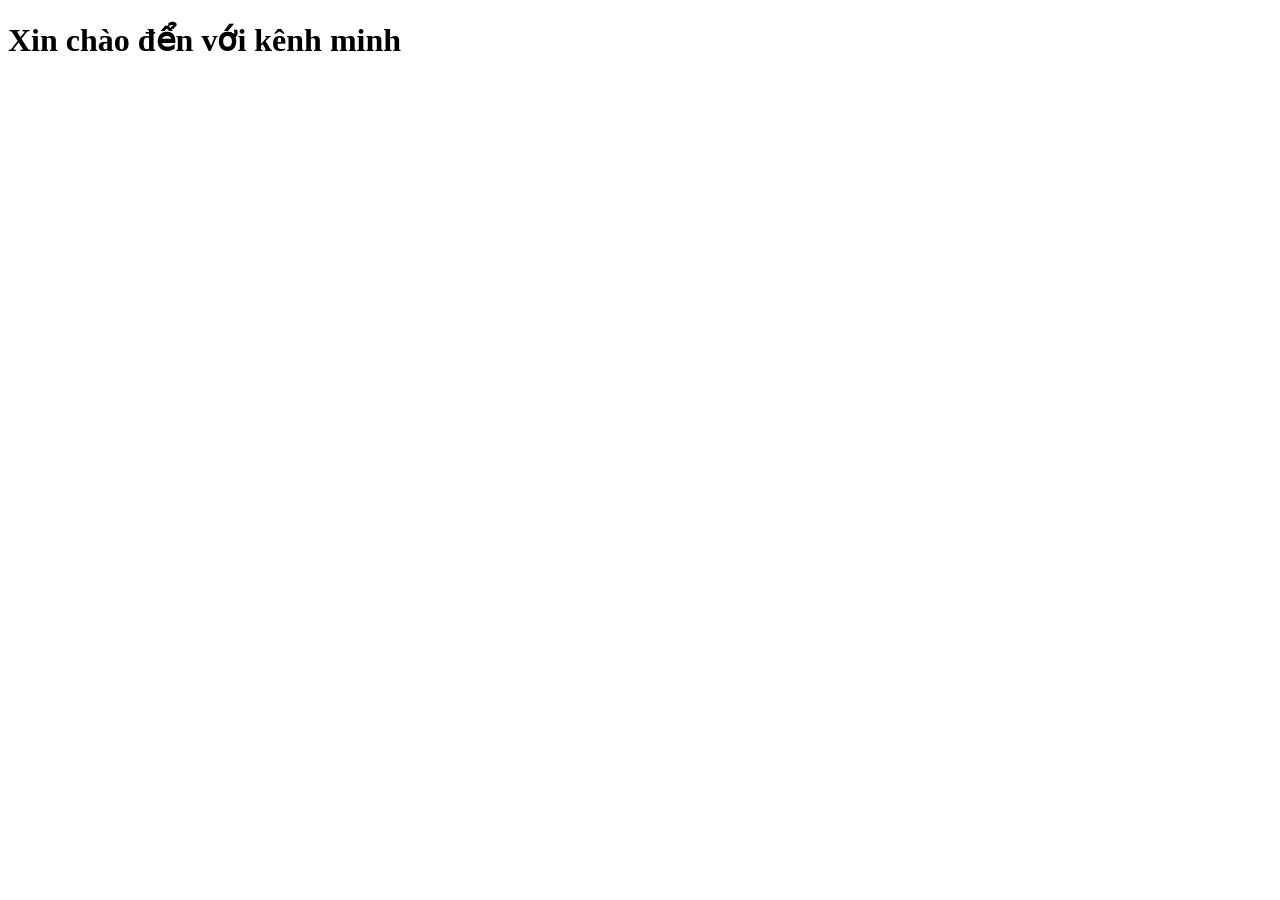
==== index.html @ 3ab83acf "Upload website" ====
<!DOCTYPE html>
<html lang="en">
<head>
    <meta charset="UTF-8">
    <meta name="viewport" content="width=device-width, initial-scale=1.0">
    <title>Document</title>
</head>
<body>
    <h1>Xin chào đển với kênh minh</h1>
</body>
</html>
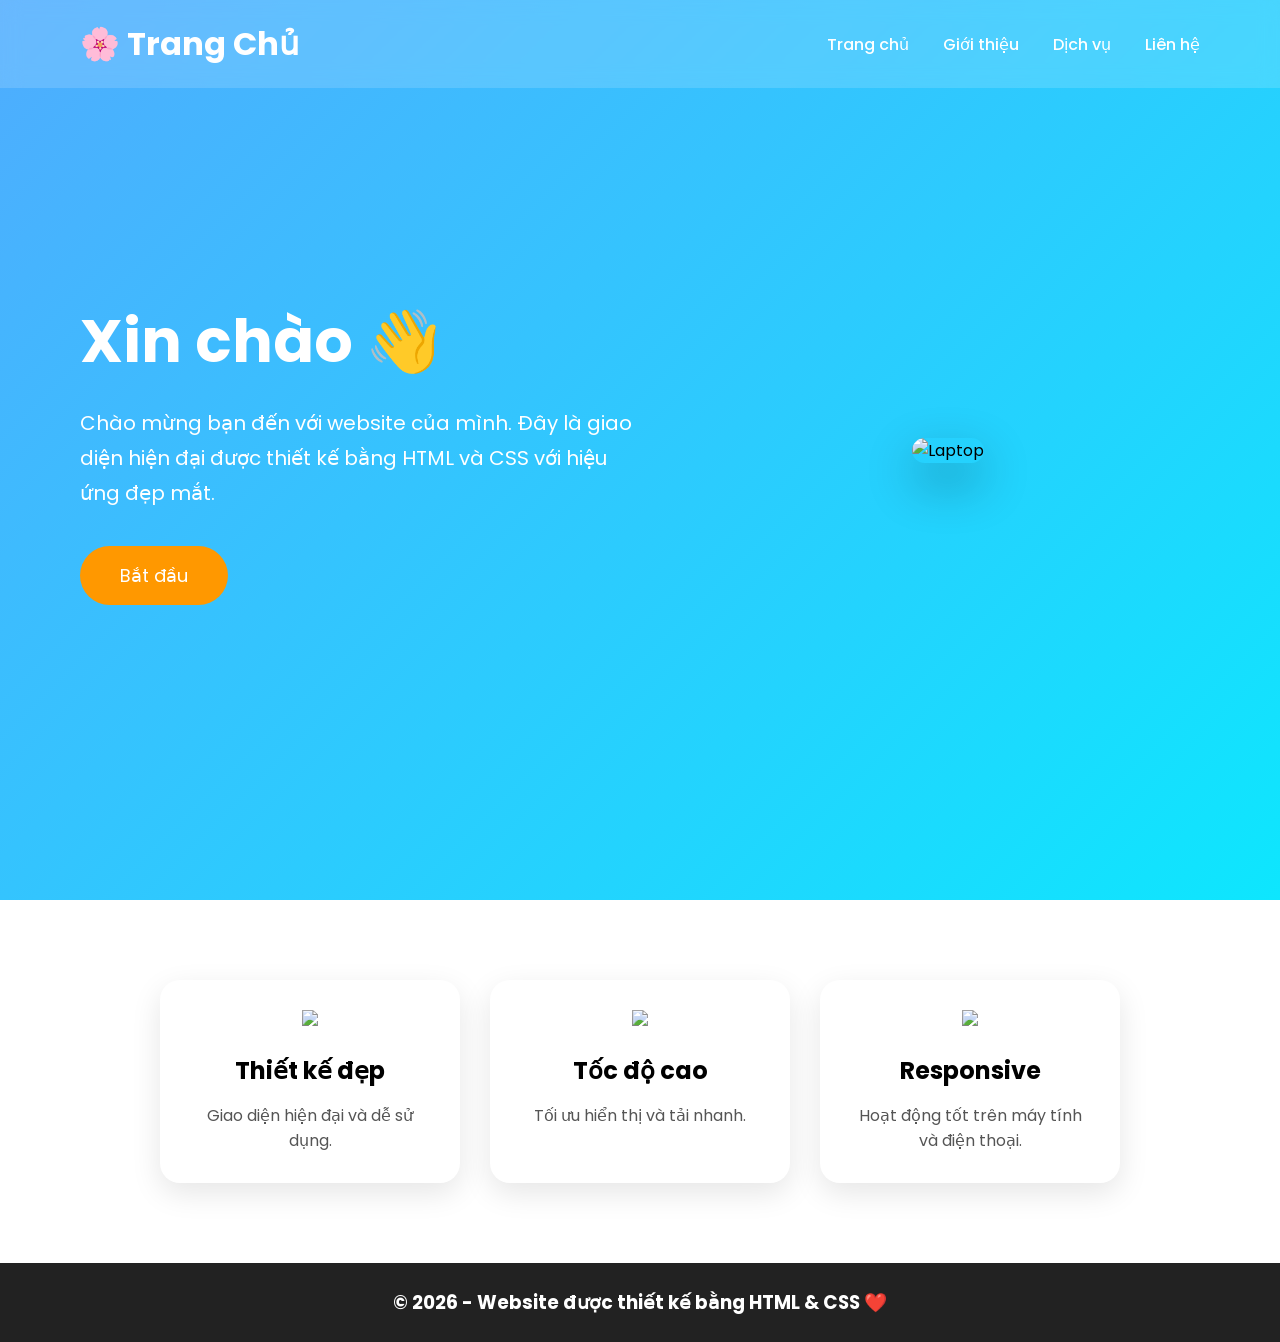
==== commit fbd6363a: "Cap nhat" ====
--- a/index.html
+++ b/index.html
@@ -1,11 +1,364 @@
 <!DOCTYPE html>
-<html lang="en">
+<html lang="vi">
+
 <head>
-    <meta charset="UTF-8">
-    <meta name="viewport" content="width=device-width, initial-scale=1.0">
-    <title>Document</title>
+<meta charset="UTF-8">
+<meta name="viewport" content="width=device-width, initial-scale=1.0">
+
+<title>Trang Chủ</title>
+
+<link href="https://fonts.googleapis.com/css2?family=Poppins:wght@300;400;600;700&display=swap" rel="stylesheet">
+
+<style>
+
+*{
+margin:0;
+padding:0;
+box-sizing:border-box;
+font-family:'Poppins',sans-serif;
+}
+
+body{
+
+background:linear-gradient(135deg,#4facfe,#00f2fe);
+
+}
+
+/* MENU */
+
+header{
+
+display:flex;
+justify-content:space-between;
+align-items:center;
+padding:20px 80px;
+position:fixed;
+width:100%;
+top:0;
+
+background:rgba(255,255,255,.15);
+
+backdrop-filter:blur(10px);
+
+}
+
+.logo{
+
+font-size:32px;
+font-weight:bold;
+color:white;
+
+}
+
+nav a{
+
+color:white;
+text-decoration:none;
+margin-left:30px;
+font-weight:500;
+transition:.3s;
+
+}
+
+nav a:hover{
+
+color:yellow;
+
+}
+
+/* HERO */
+
+.hero{
+
+height:100vh;
+
+display:flex;
+justify-content:center;
+align-items:center;
+
+padding:80px;
+
+}
+
+.container{
+
+display:flex;
+align-items:center;
+justify-content:space-between;
+width:1200px;
+
+}
+
+.left{
+
+width:50%;
+
+}
+
+.left h1{
+
+font-size:60px;
+color:white;
+margin-bottom:20px;
+
+}
+
+.left p{
+
+font-size:20px;
+color:white;
+line-height:35px;
+margin-bottom:35px;
+
+}
+
+button{
+
+padding:16px 40px;
+
+border:none;
+
+border-radius:50px;
+
+font-size:18px;
+
+cursor:pointer;
+
+background:#ff9800;
+
+color:white;
+
+transition:.4s;
+
+}
+
+button:hover{
+
+transform:scale(1.05);
+
+background:#ff5722;
+
+}
+
+.right{
+
+width:45%;
+text-align:center;
+
+}
+
+.right img{
+
+width:100%;
+border-radius:20px;
+
+box-shadow:0 20px 50px rgba(0,0,0,.3);
+
+}
+
+/* CARD */
+
+.cards{
+
+padding:80px;
+
+display:flex;
+
+justify-content:center;
+
+gap:30px;
+
+flex-wrap:wrap;
+
+background:white;
+
+}
+
+.card{
+
+width:300px;
+
+padding:30px;
+
+border-radius:20px;
+
+box-shadow:0 10px 30px rgba(0,0,0,.1);
+
+transition:.4s;
+
+text-align:center;
+
+}
+
+.card:hover{
+
+transform:translateY(-15px);
+
+}
+
+.card img{
+
+width:90px;
+
+margin-bottom:20px;
+
+}
+
+.card h2{
+
+margin-bottom:15px;
+
+}
+
+.card p{
+
+color:#555;
+
+}
+
+/* FOOTER */
+
+footer{
+
+background:#222;
+
+color:white;
+
+text-align:center;
+
+padding:25px;
+
+}
+
+@media(max-width:900px){
+
+header{
+
+padding:20px;
+
+flex-direction:column;
+
+}
+
+.container{
+
+flex-direction:column;
+
+text-align:center;
+
+}
+
+.left,.right{
+
+width:100%;
+
+}
+
+.left h1{
+
+font-size:42px;
+
+}
+
+.right{
+
+margin-top:40px;
+
+}
+
+}
+
+</style>
+
 </head>
+
 <body>
-    <h1>Xin chào đển với kênh minh</h1>
+
+<header>
+
+<div class="logo">🌸 Trang Chủ</div>
+
+<nav>
+
+<a href="#">Trang chủ</a>
+
+<a href="#">Giới thiệu</a>
+
+<a href="#">Dịch vụ</a>
+
+<a href="#">Liên hệ</a>
+
+</nav>
+
+</header>
+
+<section class="hero">
+
+<div class="container">
+
+<div class="left">
+
+<h1>Xin chào 👋</h1>
+
+<p>
+Chào mừng bạn đến với website của mình.
+Đây là giao diện hiện đại được thiết kế bằng HTML và CSS với hiệu ứng đẹp mắt.
+</p>
+
+<button>Bắt đầu</button>
+
+</div>
+
+<div class="right">
+
+<img src="https://images.unsplash.com/photo-1518770660439-4636190af475?w=900" alt="Laptop">
+
+</div>
+
+</div>
+
+</section>
+
+<section class="cards">
+
+<div class="card">
+
+<img src="https://cdn-icons-png.flaticon.com/512/1055/1055687.png">
+
+<h2>Thiết kế đẹp</h2>
+
+<p>Giao diện hiện đại và dễ sử dụng.</p>
+
+</div>
+
+<div class="card">
+
+<img src="https://cdn-icons-png.flaticon.com/512/1828/1828919.png">
+
+<h2>Tốc độ cao</h2>
+
+<p>Tối ưu hiển thị và tải nhanh.</p>
+
+</div>
+
+<div class="card">
+
+<img src="https://cdn-icons-png.flaticon.com/512/888/888879.png">
+
+<h2>Responsive</h2>
+
+<p>Hoạt động tốt trên máy tính và điện thoại.</p>
+
+</div>
+
+</section>
+
+<footer>
+
+<h3>© 2026 - Website được thiết kế bằng HTML & CSS ❤️</h3>
+
+</footer>
+
 </body>
+
 </html>
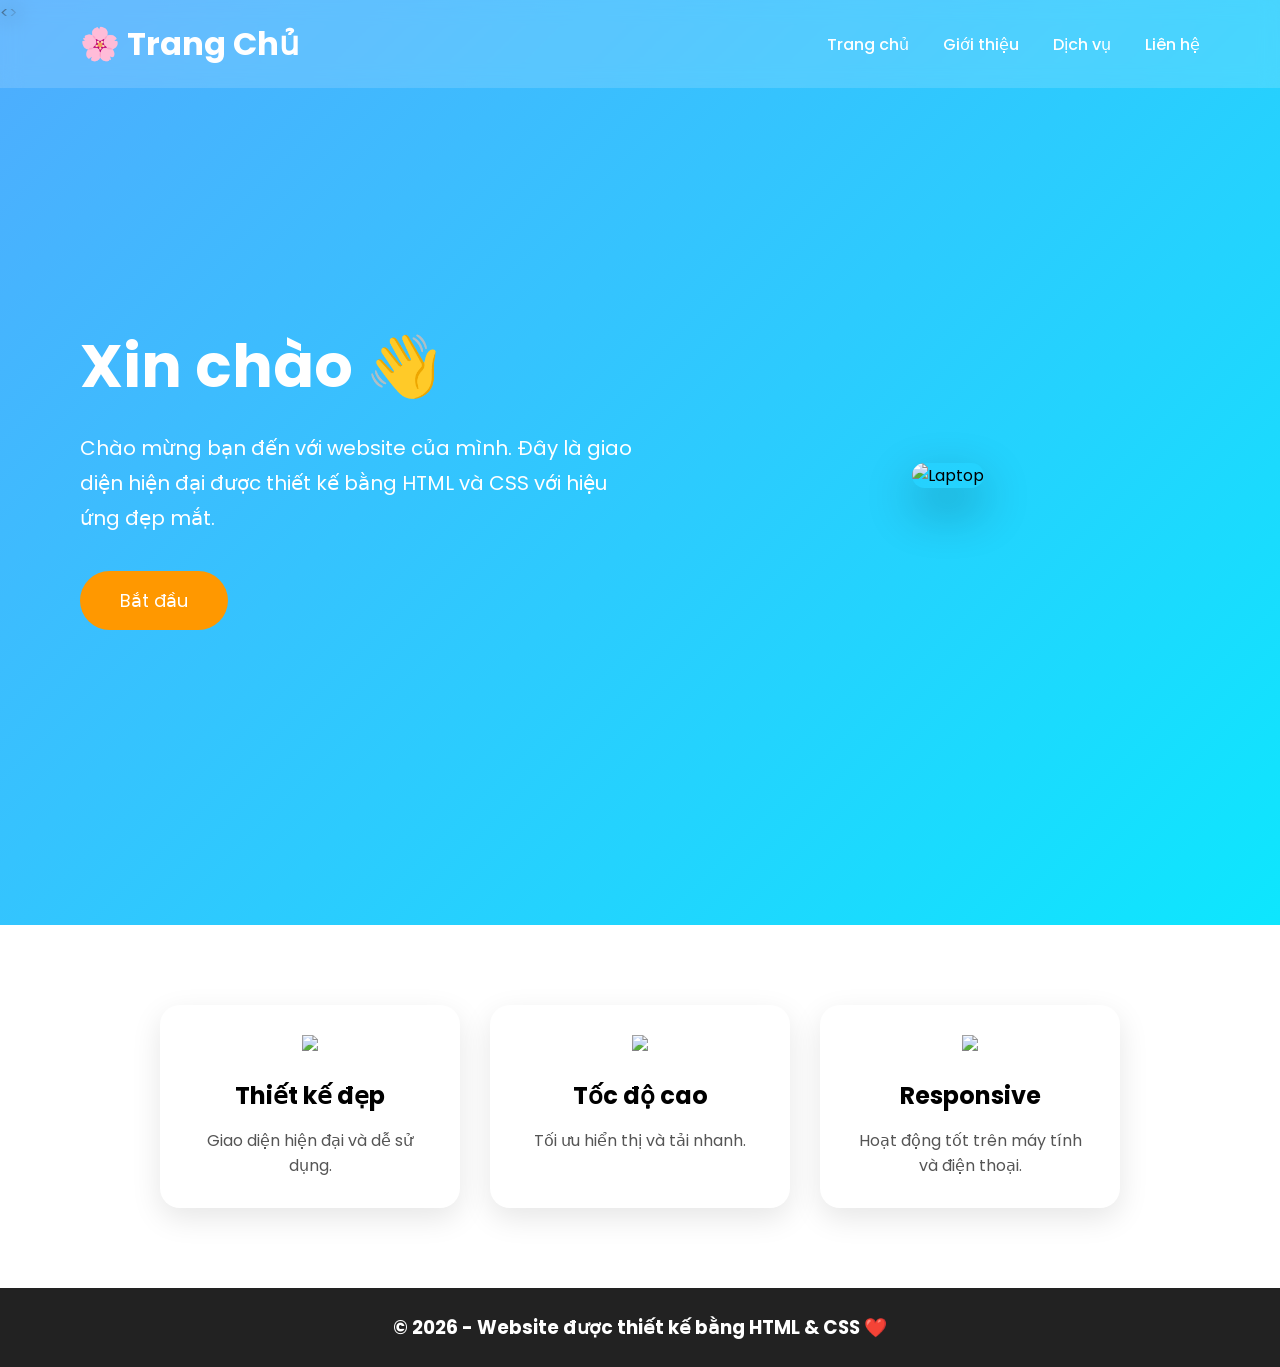
==== commit 10f08cc9: "Cap nhat tt" ====
--- a/index.html
+++ b/index.html
@@ -1,9 +1,11 @@
 <!DOCTYPE html>
 <html lang="vi">
 
-<head>
+<>
 <meta charset="UTF-8">
 <meta name="viewport" content="width=device-width, initial-scale=1.0">
+<script async src="https://pagead2.googlesyndication.com/pagead/js/adsbygoogle.js?client=ca-pub-9758374952637552"
+     crossorigin="anonymous"></script>
 
 <title>Trang Chủ</title>
 
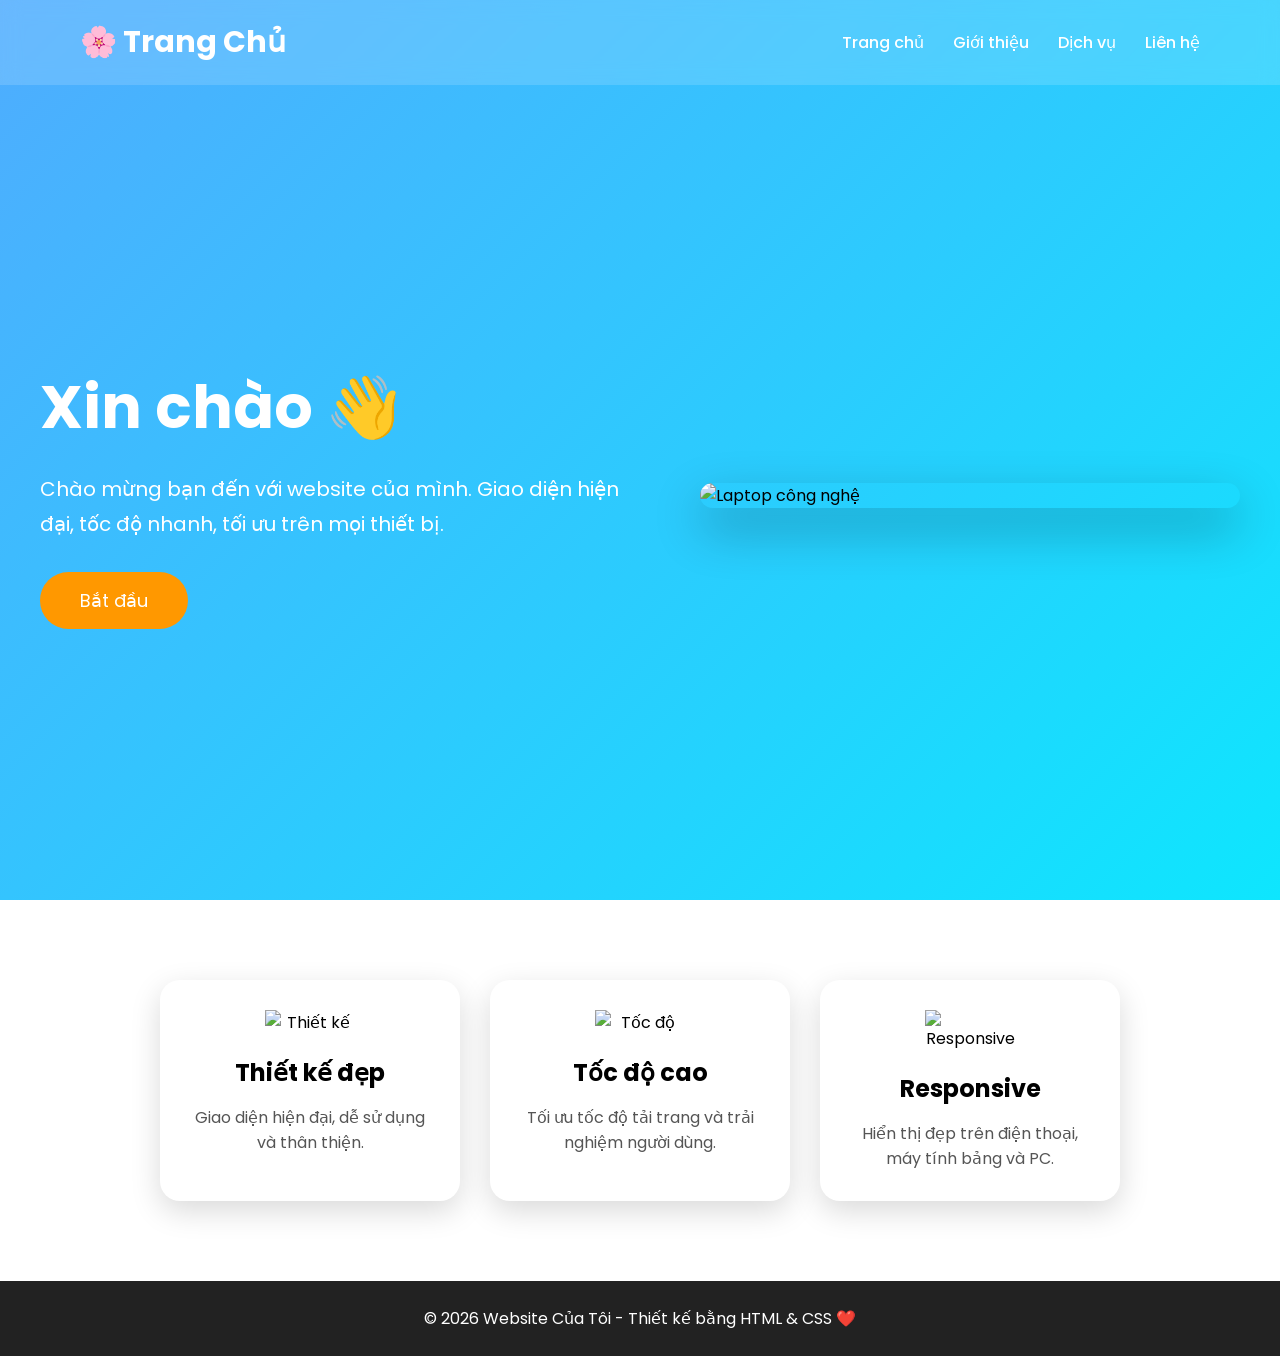
==== commit 769bf861: "Cap nhat lai" ====
--- a/index.html
+++ b/index.html
@@ -1,15 +1,34 @@
 <!DOCTYPE html>
 <html lang="vi">
 
-<>
+<head>
+
 <meta charset="UTF-8">
+
 <meta name="viewport" content="width=device-width, initial-scale=1.0">
-<script async src="https://pagead2.googlesyndication.com/pagead/js/adsbygoogle.js?client=ca-pub-9758374952637552"
-     crossorigin="anonymous"></script>
-
-<title>Trang Chủ</title>
+
+<title>Trang Chủ | Website Của Tôi</title>
+
+<meta name="description" content="Website giới thiệu hiện đại được xây dựng bằng HTML và CSS, tối ưu trên máy tính và điện thoại.">
+
+<meta name="keywords" content="website, html, css, responsive, thiết kế web">
+
+<meta name="author" content="Website Của Tôi">
+
+
+<!-- Google AdSense -->
+<script async 
+src="https://pagead2.googlesyndication.com/pagead/js/adsbygoogle.js?client=ca-pub-9758374952637552"
+crossorigin="anonymous"></script>
+
+
+<!-- Google Font -->
+<link rel="preconnect" href="https://fonts.googleapis.com">
+
+<link rel="preconnect" href="https://fonts.gstatic.com" crossorigin>
 
 <link href="https://fonts.googleapis.com/css2?family=Poppins:wght@300;400;600;700&display=swap" rel="stylesheet">
+
 
 <style>
 
@@ -20,265 +39,368 @@
 font-family:'Poppins',sans-serif;
 }
 
+
 body{
 
 background:linear-gradient(135deg,#4facfe,#00f2fe);
 
-}
-
-/* MENU */
+padding-top:90px;
+
+}
+
+
+/* HEADER */
 
 header{
 
+position:fixed;
+
+top:0;
+
+left:0;
+
+width:100%;
+
 display:flex;
+
 justify-content:space-between;
+
 align-items:center;
+
 padding:20px 80px;
-position:fixed;
+
+background:rgba(255,255,255,.15);
+
+backdrop-filter:blur(10px);
+
+z-index:1000;
+
+}
+
+
+.logo{
+
+font-size:30px;
+
+font-weight:700;
+
+color:white;
+
+}
+
+
+nav a{
+
+color:white;
+
+text-decoration:none;
+
+margin-left:25px;
+
+font-weight:500;
+
+}
+
+
+nav a:hover{
+
+color:#ffff00;
+
+}
+
+
+
+/* HERO */
+
+
+.hero{
+
+min-height:90vh;
+
+display:flex;
+
+align-items:center;
+
+justify-content:center;
+
+padding:60px 20px;
+
+}
+
+
+.container{
+
+max-width:1200px;
+
 width:100%;
-top:0;
-
-background:rgba(255,255,255,.15);
-
-backdrop-filter:blur(10px);
-
-}
-
-.logo{
-
-font-size:32px;
-font-weight:bold;
+
+display:flex;
+
+align-items:center;
+
+justify-content:space-between;
+
+gap:40px;
+
+}
+
+
+.left{
+
+width:50%;
+
+}
+
+
+.left h1{
+
+font-size:60px;
+
 color:white;
 
-}
+margin-bottom:20px;
+
+}
+
+
+.left p{
+
+font-size:20px;
+
+line-height:35px;
+
+color:white;
+
+margin-bottom:30px;
+
+}
+
+
+.btn{
+
+display:inline-block;
+
+padding:15px 40px;
+
+border-radius:50px;
+
+background:#ff9800;
+
+color:white;
+
+text-decoration:none;
+
+font-size:18px;
+
+transition:.3s;
+
+}
+
+
+.btn:hover{
+
+background:#ff5722;
+
+transform:scale(1.05);
+
+}
+
+
+
+.right{
+
+width:45%;
+
+}
+
+
+.right img{
+
+width:100%;
+
+border-radius:20px;
+
+box-shadow:0 20px 50px rgba(0,0,0,.3);
+
+}
+
+
+
+img{
+
+max-width:100%;
+
+height:auto;
+
+display:block;
+
+}
+
+
+
+/* CARD */
+
+
+.cards{
+
+background:white;
+
+padding:80px 20px;
+
+display:flex;
+
+justify-content:center;
+
+gap:30px;
+
+flex-wrap:wrap;
+
+}
+
+
+.card{
+
+width:300px;
+
+padding:30px;
+
+text-align:center;
+
+border-radius:20px;
+
+box-shadow:0 10px 30px rgba(0,0,0,.15);
+
+transition:.3s;
+
+}
+
+
+.card:hover{
+
+transform:translateY(-15px);
+
+}
+
+
+.card img{
+
+width:90px;
+
+margin:auto;
+
+margin-bottom:20px;
+
+}
+
+
+.card h2{
+
+margin-bottom:15px;
+
+}
+
+
+.card p{
+
+color:#555;
+
+}
+
+
+
+/* FOOTER */
+
+
+footer{
+
+background:#222;
+
+color:white;
+
+text-align:center;
+
+padding:25px;
+
+}
+
+
+
+/* MOBILE */
+
+
+@media(max-width:900px){
+
+
+header{
+
+padding:20px;
+
+flex-direction:column;
+
+}
+
+
+nav{
+
+margin-top:15px;
+
+}
+
 
 nav a{
 
-color:white;
-text-decoration:none;
-margin-left:30px;
-font-weight:500;
-transition:.3s;
-
-}
-
-nav a:hover{
-
-color:yellow;
-
-}
-
-/* HERO */
-
-.hero{
-
-height:100vh;
-
-display:flex;
-justify-content:center;
-align-items:center;
-
-padding:80px;
-
-}
+display:inline-block;
+
+margin:5px;
+
+}
+
 
 .container{
 
-display:flex;
-align-items:center;
-justify-content:space-between;
-width:1200px;
-
-}
-
-.left{
-
-width:50%;
-
-}
+flex-direction:column;
+
+text-align:center;
+
+}
+
+
+.left,.right{
+
+width:100%;
+
+}
+
 
 .left h1{
 
-font-size:60px;
-color:white;
-margin-bottom:20px;
-
-}
-
-.left p{
-
-font-size:20px;
-color:white;
-line-height:35px;
-margin-bottom:35px;
-
-}
-
-button{
-
-padding:16px 40px;
-
-border:none;
-
-border-radius:50px;
-
-font-size:18px;
-
-cursor:pointer;
-
-background:#ff9800;
-
-color:white;
-
-transition:.4s;
-
-}
-
-button:hover{
-
-transform:scale(1.05);
-
-background:#ff5722;
-
-}
-
-.right{
-
-width:45%;
-text-align:center;
-
-}
-
-.right img{
-
-width:100%;
-border-radius:20px;
-
-box-shadow:0 20px 50px rgba(0,0,0,.3);
-
-}
-
-/* CARD */
-
-.cards{
-
-padding:80px;
-
-display:flex;
-
-justify-content:center;
-
-gap:30px;
-
-flex-wrap:wrap;
-
-background:white;
-
-}
-
-.card{
-
-width:300px;
-
-padding:30px;
-
-border-radius:20px;
-
-box-shadow:0 10px 30px rgba(0,0,0,.1);
-
-transition:.4s;
-
-text-align:center;
-
-}
-
-.card:hover{
-
-transform:translateY(-15px);
-
-}
-
-.card img{
-
-width:90px;
-
-margin-bottom:20px;
-
-}
-
-.card h2{
-
-margin-bottom:15px;
-
-}
-
-.card p{
-
-color:#555;
-
-}
-
-/* FOOTER */
-
-footer{
-
-background:#222;
-
-color:white;
-
-text-align:center;
-
-padding:25px;
-
-}
-
-@media(max-width:900px){
-
-header{
-
-padding:20px;
-
-flex-direction:column;
-
-}
-
-.container{
-
-flex-direction:column;
-
-text-align:center;
-
-}
-
-.left,.right{
-
-width:100%;
-
-}
-
-.left h1{
-
 font-size:42px;
 
 }
 
-.right{
-
-margin-top:40px;
-
-}
 
 }
 
 </style>
 
+
 </head>
 
+
+
 <body>
 
+
+
 <header>
 
-<div class="logo">🌸 Trang Chủ</div>
+
+<div class="logo">
+
+🌸 Trang Chủ
+
+</div>
+
 
 <nav>
 
@@ -292,75 +414,167 @@
 
 </nav>
 
+
 </header>
 
+
+
+
 <section class="hero">
 
+
 <div class="container">
 
+
 <div class="left">
 
-<h1>Xin chào 👋</h1>
+
+<h1>
+
+Xin chào 👋
+
+</h1>
+
 
 <p>
+
 Chào mừng bạn đến với website của mình.
-Đây là giao diện hiện đại được thiết kế bằng HTML và CSS với hiệu ứng đẹp mắt.
+Giao diện hiện đại, tốc độ nhanh, tối ưu trên mọi thiết bị.
+
 </p>
 
-<button>Bắt đầu</button>
-
-</div>
+
+<a href="#" class="btn">
+
+Bắt đầu
+
+</a>
+
+
+</div>
+
+
 
 <div class="right">
 
-<img src="https://images.unsplash.com/photo-1518770660439-4636190af475?w=900" alt="Laptop">
-
-</div>
-
-</div>
+
+<img 
+src="https://images.unsplash.com/photo-1518770660439-4636190af475?auto=format&fit=crop&w=900&q=80"
+alt="Laptop công nghệ">
+
+
+</div>
+
+
+</div>
+
 
 </section>
 
+
+
+
+
 <section class="cards">
 
+
 <div class="card">
 
-<img src="https://cdn-icons-png.flaticon.com/512/1055/1055687.png">
-
-<h2>Thiết kế đẹp</h2>
-
-<p>Giao diện hiện đại và dễ sử dụng.</p>
-
-</div>
+
+<img src="https://cdn-icons-png.flaticon.com/512/1055/1055687.png"
+alt="Thiết kế">
+
+
+<h2>
+
+Thiết kế đẹp
+
+</h2>
+
+
+<p>
+
+Giao diện hiện đại, dễ sử dụng và thân thiện.
+
+</p>
+
+
+</div>
+
+
+
+
 
 <div class="card">
 
-<img src="https://cdn-icons-png.flaticon.com/512/1828/1828919.png">
-
-<h2>Tốc độ cao</h2>
-
-<p>Tối ưu hiển thị và tải nhanh.</p>
-
-</div>
+
+<img src="https://cdn-icons-png.flaticon.com/512/1828/1828919.png"
+alt="Tốc độ">
+
+
+<h2>
+
+Tốc độ cao
+
+</h2>
+
+
+<p>
+
+Tối ưu tốc độ tải trang và trải nghiệm người dùng.
+
+</p>
+
+
+</div>
+
+
+
+
 
 <div class="card">
 
-<img src="https://cdn-icons-png.flaticon.com/512/888/888879.png">
-
-<h2>Responsive</h2>
-
-<p>Hoạt động tốt trên máy tính và điện thoại.</p>
-
-</div>
+
+<img src="https://cdn-icons-png.flaticon.com/512/888/888879.png"
+alt="Responsive">
+
+
+<h2>
+
+Responsive
+
+</h2>
+
+
+<p>
+
+Hiển thị đẹp trên điện thoại, máy tính bảng và PC.
+
+</p>
+
+
+</div>
+
+
 
 </section>
 
+
+
+
+
 <footer>
 
-<h3>© 2026 - Website được thiết kế bằng HTML & CSS ❤️</h3>
+<p>
+
+© 2026 Website Của Tôi - Thiết kế bằng HTML & CSS ❤️
+
+</p>
 
 </footer>
 
+
+
 </body>
 
 </html>
